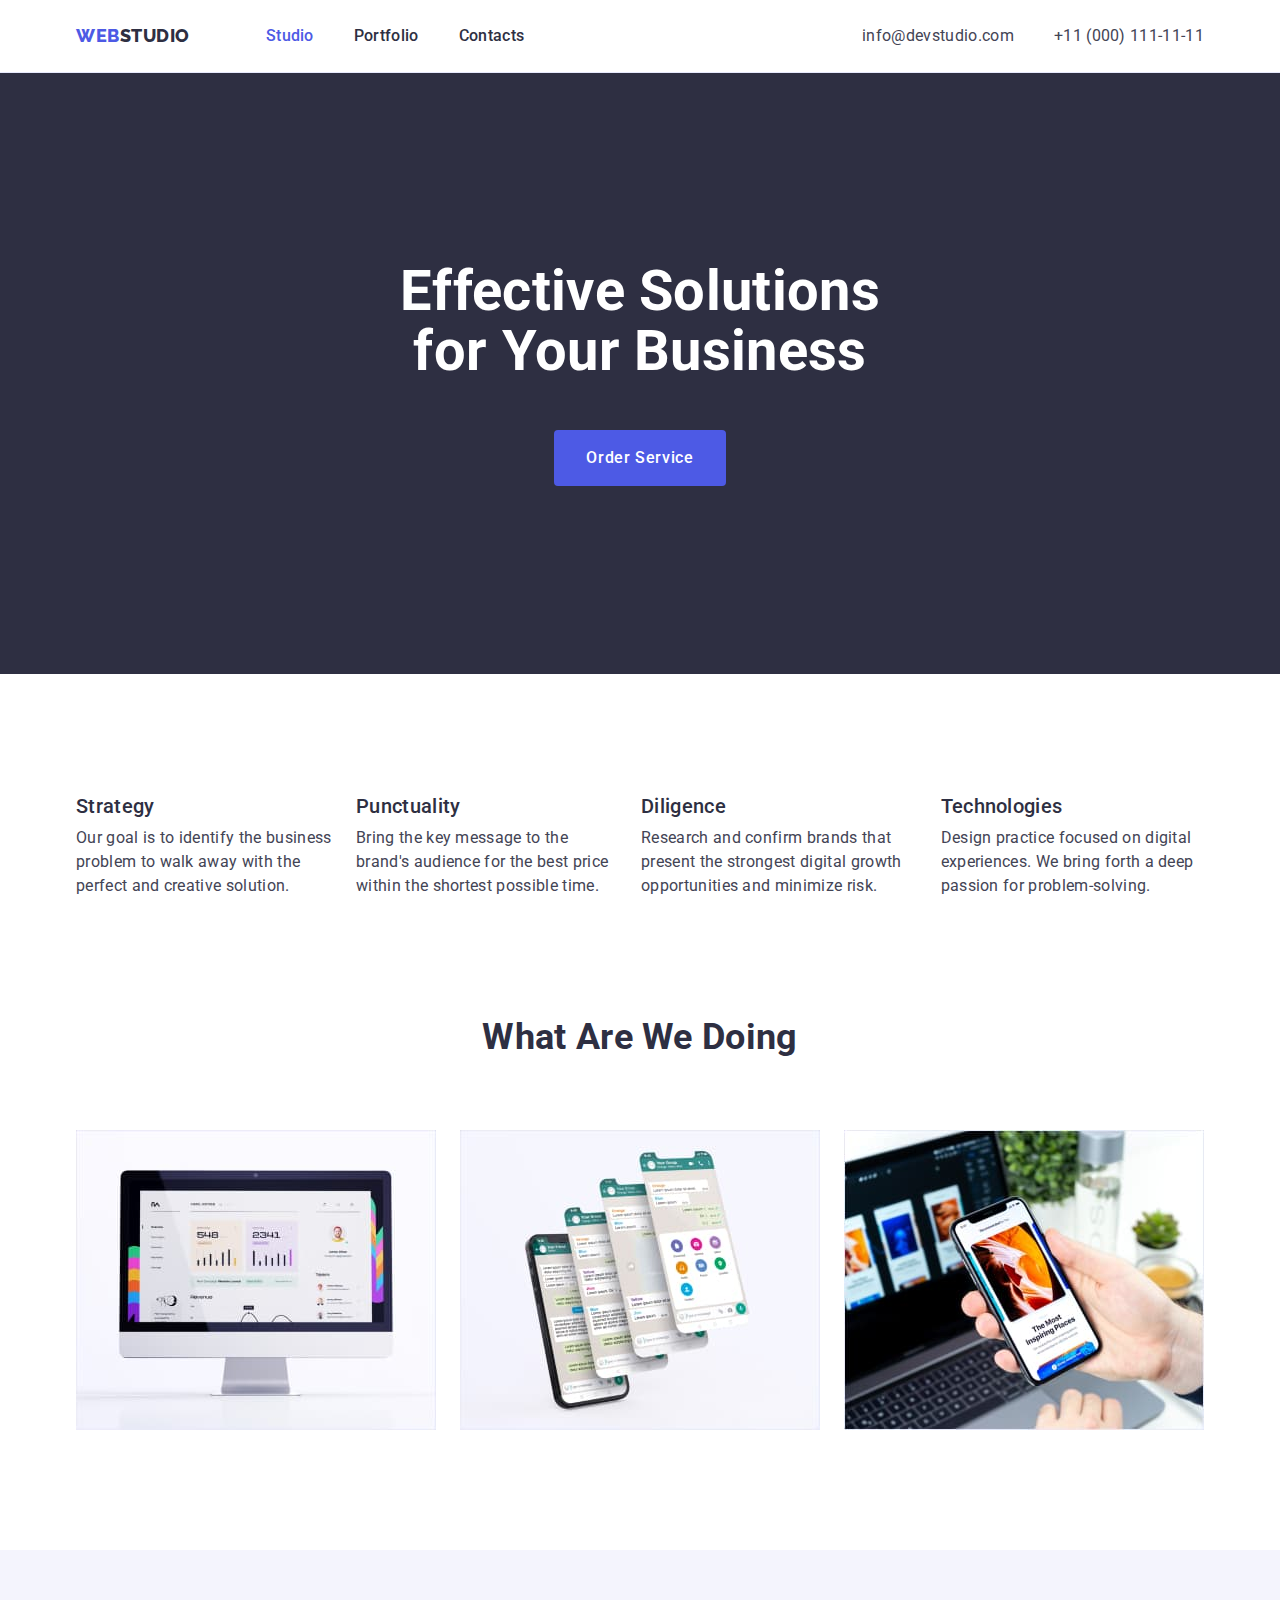
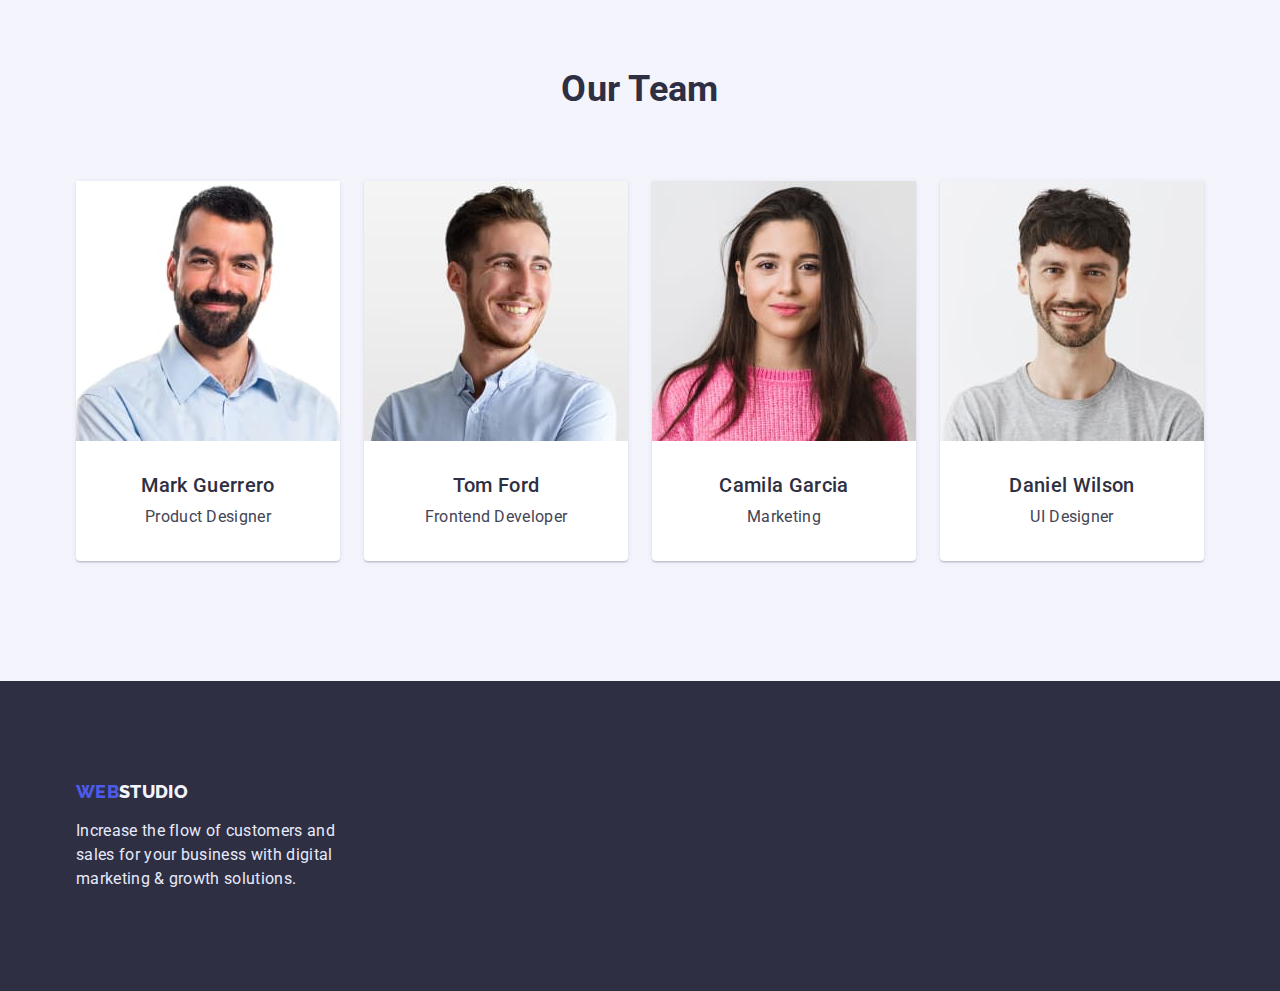
==== index.html @ c0992124 "Initial commit" ====
<!DOCTYPE html>
<html lang="en">

<head>
    <meta charset="UTF-8">
    <meta http-equiv="X-UA-Compatible" content="IE=edge">
    <meta name="viewport" content="width=device-width, initial-scale=1.0">
    <title>WebStudio</title>
    <link rel="preconnect" href="https://fonts.googleapis.com">
    <link rel="preconnect" href="https://fonts.gstatic.com" crossorigin>
    <link
        href="https://fonts.googleapis.com/css2?family=Raleway:wght@800&family=Roboto:wght@400;500;700;900&display=swap"
        rel="stylesheet">
    <link rel="stylesheet"
        href="https://cdnjs.cloudflare.com/ajax/libs/modern-normalize/1.1.0/modern-normalize.min.css">
    <link rel="stylesheet" href="./css/styles.css">
</head>

<body>

    <!-- Header -->

    <header class="header">
        <div class="conteiner page-headrer-conteiner">

            <nav class="header-navigation"><a class="link header-logo" href="./index.html"><span
                        class="first-logo">Web</span><span class="second-logo">Studio</span></a>
                <ul class="list header-list">
                    <li><a class="link header-link current" href="">Studio</a></li>
                    <li><a class="link header-link" href="./portfolio.html">Portfolio</a></li>
                    <li><a class="link header-link" href="">Contacts</a></li>
                </ul>
            </nav>
            <address>
                <ul class="list contacts page-address-conteiner">
                    <li><a class="link contacts-mail" href="mailto:info@devstudio.com">info@devstudio.com</a></li>
                    <li><a class="link contacts-tel" href="tel:+110001111111">+11 (000) 111-11-11</a></li>

                </ul>
            </address>
        </div>
    </header>

    <!-- /Header -->

    <main>

        <!--  Hero -->

        <section class="hero">
            <div class="conteiner">
                <h1 class="hero-title">Effective Solutions
                    for Your Business</h1>
                <button class="hero-btn" type="button">Order Service</button>
            </div>
        </section>

        <!-- /Hero -->

        <!--  Advantages -->

        <section class="section advantages-bottom">
            <div class="conteiner">

                <h2 class="section-title visually-hidden">Advantages</h2>
                <ul class="list section-list">
                    <li>
                        <h3 class="title-list">Strategy</h3>
                        <p class="text-list">Our goal is to identify the business
                            problem to walk away with the perfect and creative solution. </p>
                    </li>
                    <li>
                        <h3 class="title-list">Punctuality</h3>
                        <p class="text-list">Bring the key message to the brand's audience for the best price within the
                            shortest possible
                            time.</p>
                    </li>
                    <li>
                        <h3 class="title-list">Diligence</h3>
                        <p class="text-list">Research and confirm brands that present the strongest digital growth
                            opportunities and minimize
                            risk.</p>
                    </li>
                    <li>
                        <h3 class="title-list">Technologies</h3>
                        <p class="text-list">Design practice focused on digital experiences. We bring forth a deep
                            passion
                            for
                            problem-solving.</p>
                    </li>
                </ul>
            </div>
        </section>

        <!--  /Advantages -->

        <!-- Working direction -->

        <section class="section">
            <div class="conteiner">
                <h2 class="section-title">What are we doing</h2>
                <ul class="list section-list">
                    <li>
                        <img src="./images/img1.jpg" alt="computer" width="360" height="300">
                    </li>
                    <li>
                        <img src="./images/img2.jpg" alt="messenger" width="360" height="300">
                    </li>
                    <li>
                        <img src="./images/img3.jpg" alt="phone" width="360" height="300">
                    </li>
                </ul>
            </div>
        </section>

        <!-- /Working direction -->

        <!-- Our Team -->
        <section class="section team">
            <div class="conteiner">
                <h2 class="section-title">Our Team</h2>
                <ul class="list section-list">
                    <li class="bgr-color">
                        <img src="./images/img4.jpg" alt="Product Designer" width="264" height="260">
                        <div class="team-conteiner">
                            <h3 class="title-list">Mark Guerrero</h3>
                            <p class="text-list">Product Designer</p>
                        </div>
                    </li>
                    <li class="bgr-color">
                        <img src="./images/img5.jpg" alt="Frontend Developer" width="264" height="260">
                        <div class="team-conteiner">
                            <h3 class="title-list">Tom Ford</h3>
                            <p class="text-list">Frontend Developer</p>
                        </div>
                    </li>
                    <li class="bgr-color">

                        <img src="./images/img6.jpg" alt="Marketing" width="264" height="260">
                        <div class="team-conteiner">
                            <h3 class="title-list">Camila Garcia</h3>
                            <p class="text-list">Marketing</p>
                        </div>
                    </li>
                    <li class="bgr-color">
                        <img src="./images/img7.jpg" alt="UI Designer" width="264" height="260">

                        <div class="team-conteiner">
                            <h3 class="title-list">Daniel Wilson</h3>
                            <p class="text-list">UI Designer</p>
                        </div>
                    </li>
                </ul>
            </div>
        </section>

        <!-- /Our Team -->

    </main>

    <!-- footer -->
    <footer class="footer">
        <div class="conteiner">
            <a class="link footer-link" href="./index.html"><span class="first-logo">Web</span>Studio</a>
            <p class="footer-text">Increase the flow of customers and sales for your business with digital marketing &
                growth solutions.</p>
        </div>
    </footer>
    <!-- /footer -->
</body>

</html>
---- css/styles.css ----
:root {
    --primery-text-color: #434455;
    --title-text-color: #2E2F42;
    --accent-color: #4D5AE5;
}

body {
    font-family: 'Roboto', sans-serif;
    font-size: 16px;
    line-height: 1.5;
    letter-spacing: 0.02em;
    background-color: #ffffff;
    color: var(--primery-text-color);
}

.conteiner {
    max-width: 1158px;
    padding: 0 15px;
    margin: 0 auto;
}

.section {
    padding-top: 120px;
    padding-bottom: 120px;

}


/* -----------------Сброс--------------- */

h1,
h2,
h3,
h4,
p,
ul {
    margin-top: 0;
    margin-bottom: 0;
}

ul {
    padding-left: 0;
}

img {
    display: block;
    max-width: 100%;
    height: auto;
}

.list {
    list-style: none;
}

.link {
    text-decoration: none;
    font-style: normal;
}



/*------------------Header------------------ */
.header {
    padding-top: 24px;
    padding-bottom: 24px;
    border-bottom: 1px solid #E7E9FC;
}

.page-headrer-conteiner {
    display: flex;
    align-items: center;
    justify-content: space-between;
}


.header-logo {
    text-transform: uppercase;
    font-family: 'Raleway';
    font-weight: 800;
    font-size: 18px;
    line-height: 1.3;
    letter-spacing: 0.03em;
    /* margin: 24px 76px 24px auto; */
    margin-right: 76px;
}

.header-navigation {
    color: var(--title-text-color);
    font-weight: 500;

    display: flex;
}



.second-logo {
    color: var(--title-text-color);
}

.page-address-conteiner {
    display: flex;
    align-items: center;
    gap: 40px;

}


.contacts-mail,
.contacts-tel {
    color: var(--primery-text-color);
}

.header-logo:hover,
.header-logo:focus,
.header-link:hover,
.header-link:focus,
.contacts-mail:hover,
.contacts-mail:focus,
.contacts-tel:hover,
.contacts-tel:focus {
    color: #404BBF;
}

.header-list {
    display: flex;
    gap: 40px;
    align-items: center;

}

.header-link {
    font-weight: 500;
    color: var(--title-text-color);

}



.first-logo,
.current {
    color: var(--accent-color);
}

/* -----------------Hero--------------- */
.hero {
    background-color: #2E2F42;
    text-align: center;
    padding-top: 188px;
    padding-bottom: 188px;


}

.hero-title {
    display: flex;
    font-weight: 700;
    font-size: 56px;
    line-height: 1.08;
    text-align: center;
    color: #ffffff;

    margin-left: auto;
    margin-right: auto;


    width: 496px;
    margin-bottom: 48px;
    padding: 188px auto 292px auto;
}

.hero-btn {
    cursor: pointer;
    font-family: inherit;
    font-size: 16px;
    line-height: 1.5;
    font-weight: 500;
    letter-spacing: 0.04em;
    background-color: var(--accent-color);
    color: #ffffff;

    border-radius: 4px;
    border: 0;



    display: block;
    margin: 0 auto;

    padding: 16px 32px;

}

.hero-btn:hover,
.hero-btn:focus,
.filter-btn:hover,
.filter-btn:focus {
    background-color: #404BBF;
}

/* --------------------Advantages ---------------------*/


.section-title {
    color: var(--title-text-color);
    font-weight: 700;
    font-size: 36px;
    line-height: 1.1;
    text-align: center;
    text-transform: capitalize;
    margin-bottom: 72px;
}

.advantages-bottom {
    padding-bottom: 0;
}

.section-list {
    display: flex;
    gap: 24px;
}


.visually-hidden {
    position: absolute;
    width: 1px;
    height: 1px;
    margin: -1px;
    border: 0;
    padding: 0;
    white-space: nowrap;
    clip-path: inset(100%);
    clip: rect(0 0 0 0);
    overflow: hidden;
}

.title-list {
    font-weight: 500;
    font-size: 20px;
    line-height: 1.2;
    color: var(--title-text-color);
}

.text-list {
    color: var(--primery-text-color);
}




/*-----------------Our Team-------------------*/
.team {
    background-color: #F4F4FD;


}

.bgr-color {
    background-color: #ffffff;
    background: #FFFFFF;
    box-shadow: 0px 1px 6px rgba(46, 47, 66, 0.08), 0px 1px 1px rgba(46, 47, 66, 0.16), 0px 2px 1px rgba(46, 47, 66, 0.08);
    border-radius: 0px 0px 4px 4px;

}

.team-conteiner {
    text-align: center;
    padding: 32px 0;

}

.title-list {
    margin-bottom: 8px;
}

/* footer */
.footer {
    background-color: #2E2F42;
    align-items: center;
    padding-top: 100px;
    padding-bottom: 100px;
    align-content: flex-start;
}

.footer-link {
    font-family: 'Raleway';
    font-weight: 800;
    font-size: 18px;
    line-height: 1.16;
    color: #F4F4FD;
    text-transform: uppercase;
    margin-bottom: 16px;
    display: inline-block;

}

.footer-text {
    color: #E7E9FC;
    width: 264px;
}

/* ----------------Navigation filter----------------- */

.section-portfolio {
    padding-top: 96px;
    padding-bottom: 120px;
}

.filter-list {
    display: flex;
    margin-bottom: 72px;
    justify-content: center;
    gap: 24px;


}


.filter-btn {
    cursor: pointer;
    font-weight: 500;
    font-size: 16px;
    line-height: 1.5;
    display: flex;
    align-items: center;
    text-align: center;
    letter-spacing: 0.04em;
    color: #4D5AE5;
    background: #F4F4FD;
    padding: 12px 24px;



    border: 1px solid #E7E9FC;
    border-radius: 4px;

}

.filter-btn:hover,
.filter-btn:focus {
    color: #ffffff;
    background-color: #404BBF;

    border-radius: 4px;
    border-color: #404BBF;
}

.cards-wrapper {
    display: flex;
    flex-wrap: wrap;
    gap: 48px;
    column-gap: 24px;


}

.wrapper-border {}


.border {
    background: #FFFFFF;
    border: 1px solid #E7E9FC;
    border-top: 0;
    padding: 32px 16px;



}
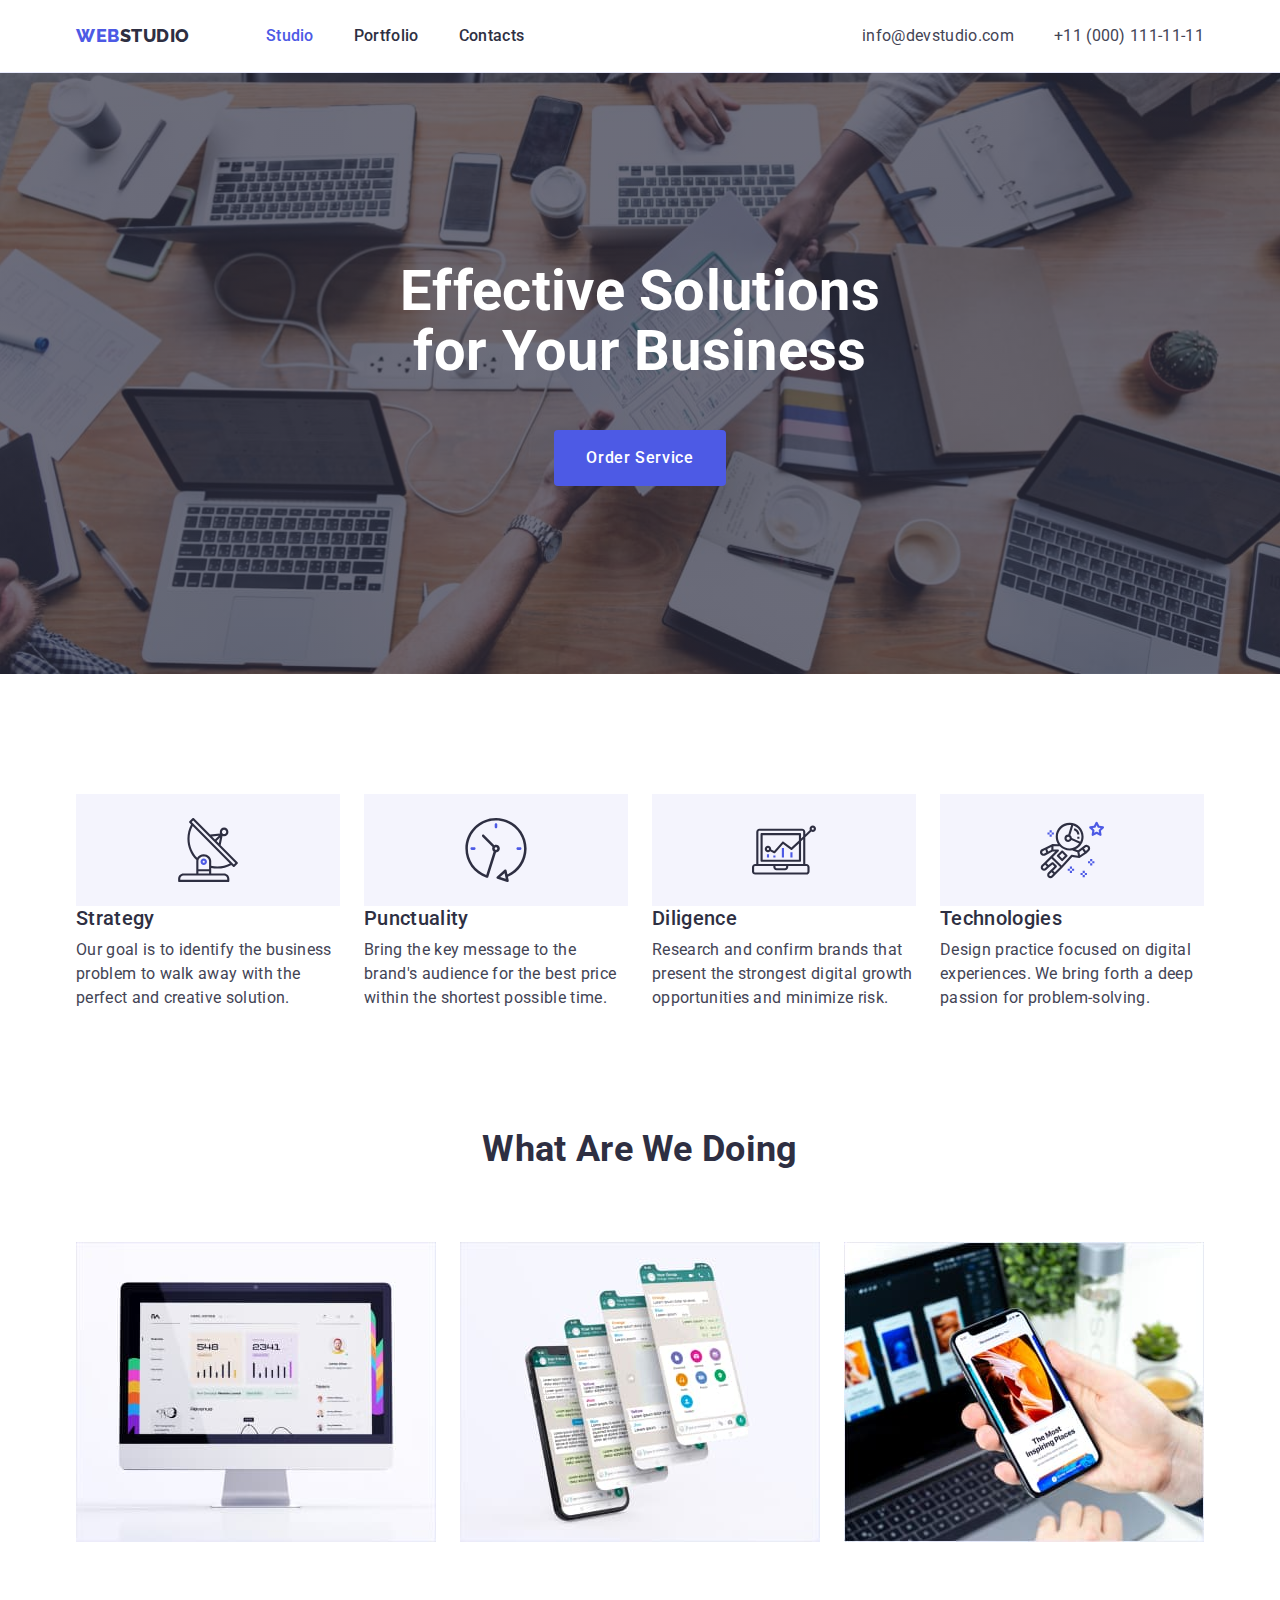
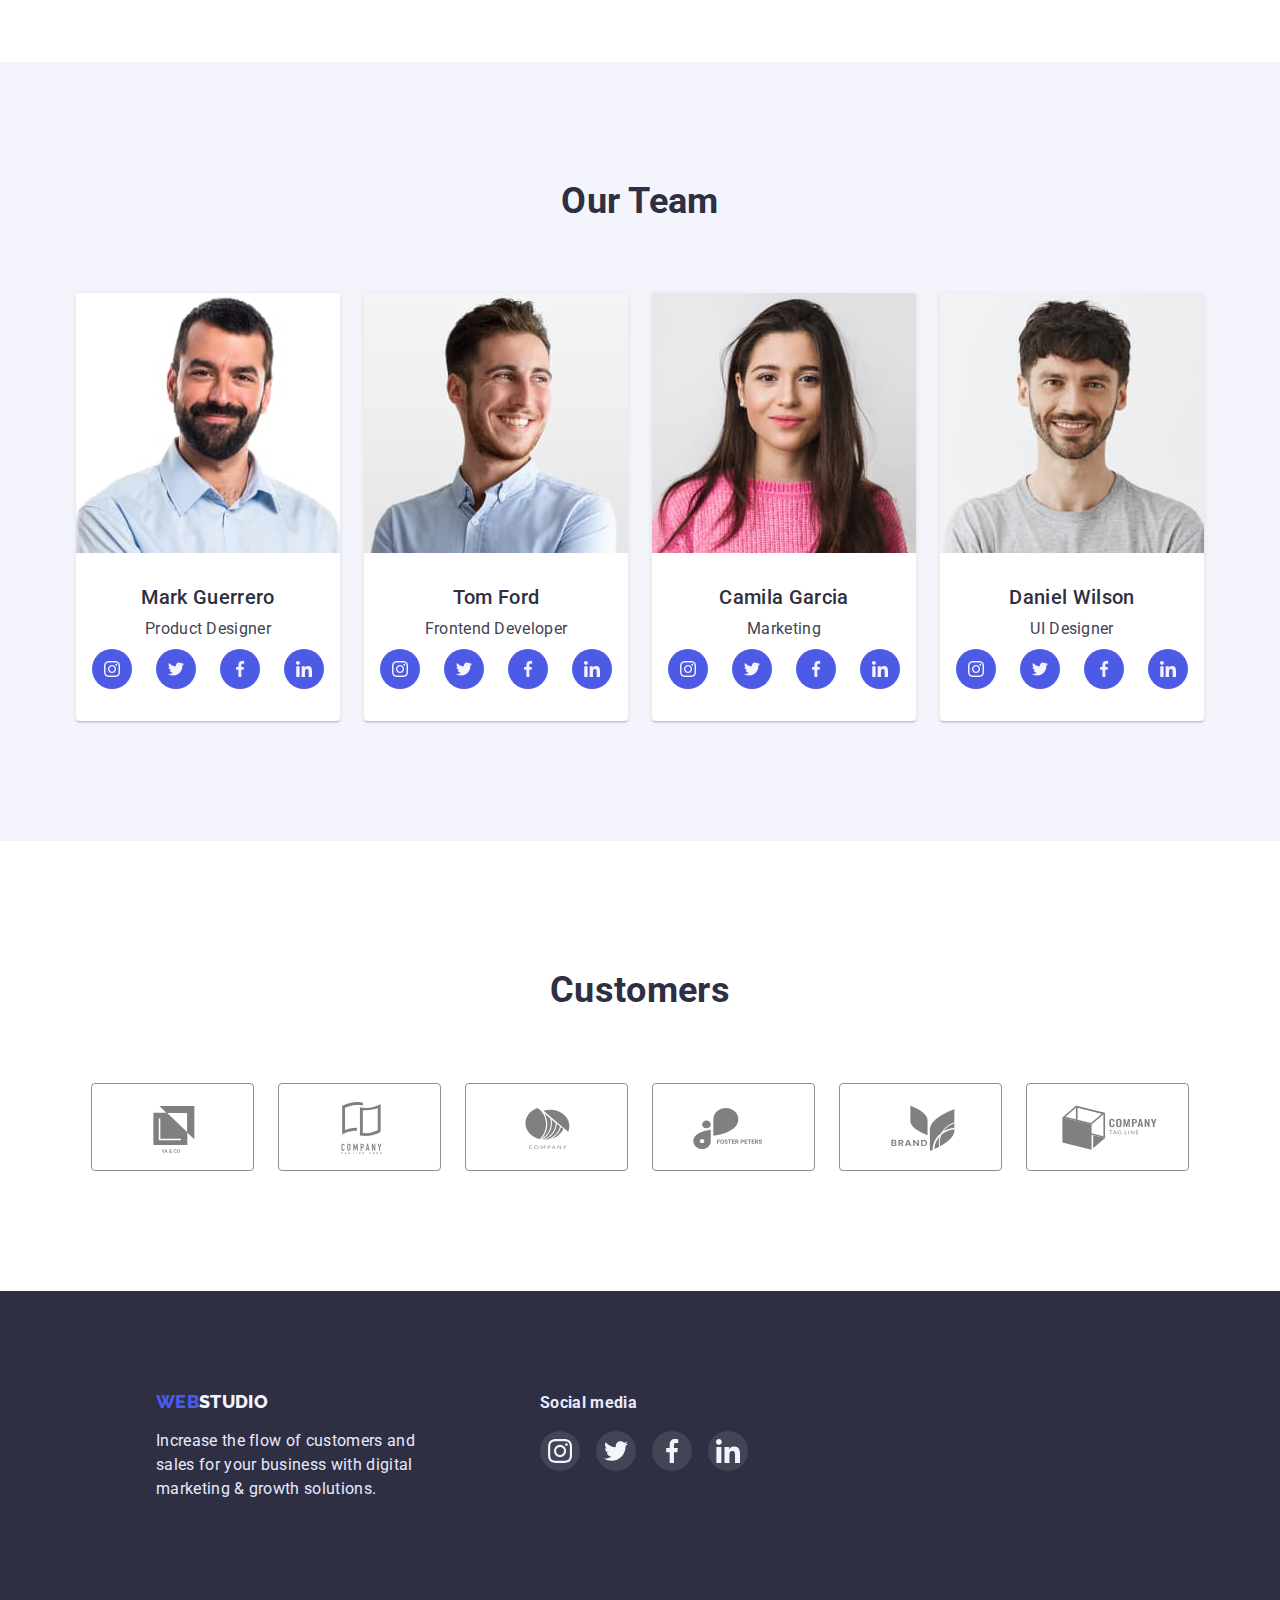
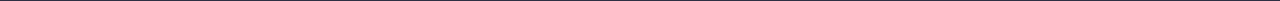
==== commit fdff46dc: "First try HW-4" ====
--- a/index.html
+++ b/index.html
@@ -52,6 +52,7 @@
                 <h1 class="hero-title">Effective Solutions
                     for Your Business</h1>
                 <button class="hero-btn" type="button">Order Service</button>
+
             </div>
         </section>
 
@@ -61,27 +62,51 @@
 
         <section class="section advantages-bottom">
             <div class="conteiner">
-
                 <h2 class="section-title visually-hidden">Advantages</h2>
                 <ul class="list section-list">
                     <li>
+                        <div class="svg-conteiner">
+                            <svg class="svg-icon" width="64px" height="64px">
+                                <use href="./images/symbol-defs.svg#icon-antenna">
+                                </use>
+                            </svg>
+                        </div>
                         <h3 class="title-list">Strategy</h3>
                         <p class="text-list">Our goal is to identify the business
                             problem to walk away with the perfect and creative solution. </p>
                     </li>
                     <li>
+                        <div class="svg-conteiner">
+                            <svg class="svg-icon" width="64" height="64">
+                                <use href="./images/symbol-defs.svg#icon-clock">
+                                </use>
+
+                            </svg>
+                        </div>
                         <h3 class="title-list">Punctuality</h3>
                         <p class="text-list">Bring the key message to the brand's audience for the best price within the
                             shortest possible
                             time.</p>
                     </li>
                     <li>
+                        <div class="svg-conteiner">
+                            <svg class="svg-icon" width="64" height="64">
+                                <use href="./images/symbol-defs.svg#icon-diagram">
+                                </use>
+                            </svg>
+                        </div>
                         <h3 class="title-list">Diligence</h3>
                         <p class="text-list">Research and confirm brands that present the strongest digital growth
                             opportunities and minimize
                             risk.</p>
                     </li>
                     <li>
+                        <div class="svg-conteiner">
+                            <svg class="svg-icon" width="64" height="64">
+                                <use href="./images/symbol-defs.svg#icon-astronaut">
+                                </use>
+                            </svg>
+                        </div>
                         <h3 class="title-list">Technologies</h3>
                         <p class="text-list">Design practice focused on digital experiences. We bring forth a deep
                             passion
@@ -125,6 +150,37 @@
                         <div class="team-conteiner">
                             <h3 class="title-list">Mark Guerrero</h3>
                             <p class="text-list">Product Designer</p>
+                            <ul class="list team-list">
+                                <li class="team-list-svg">
+                                    <a href="" class="team-svg link">
+                                        <svg class="svg-logo" width="16" height="16">
+                                            <use href="./images/symbol-defs.svg#icon-instagram">
+                                            </use>
+                                        </svg>
+                                    </a>
+                                </li>
+                                <li class="team-list-svg">
+                                    <a href="" class="team-svg link">
+                                        <svg class="svg-logo" width="16" height="16">
+                                            <use href="./images/symbol-defs.svg#icon-twitter"></use>
+                                        </svg>
+                                    </a>
+                                </li>
+                                <li class="team-list-svg">
+                                    <a href="" class="team-svg link">
+                                        <svg class="svg-logo" width="16" height="16">
+                                            <use href="./images/symbol-defs.svg#icon-facebook"></use>
+                                        </svg>
+                                    </a>
+                                </li>
+                                <li class="team-list-svg">
+                                    <a href="" class="team-svg link">
+                                        <svg class="svg-logo" width="16" height="16">
+                                            <use href="./images/symbol-defs.svg#icon-linkedin"></use>
+                                        </svg>
+                                    </a>
+                                </li>
+                            </ul>
                         </div>
                     </li>
                     <li class="bgr-color">
@@ -132,6 +188,37 @@
                         <div class="team-conteiner">
                             <h3 class="title-list">Tom Ford</h3>
                             <p class="text-list">Frontend Developer</p>
+                            <ul class="list team-list">
+                                <li class="team-list-svg">
+                                    <a href="" class="team-svg link">
+                                        <svg class="svg-logo" width="16" height="16">
+                                            <use href="./images/symbol-defs.svg#icon-instagram">
+                                            </use>
+                                        </svg>
+                                    </a>
+                                </li>
+                                <li class="team-list-svg">
+                                    <a href="" class="team-svg link">
+                                        <svg class="svg-logo" width="16" height="16">
+                                            <use href="./images/symbol-defs.svg#icon-twitter"></use>
+                                        </svg>
+                                    </a>
+                                </li>
+                                <li class="team-list-svg">
+                                    <a class="team-svg link">
+                                        <svg class="svg-logo" width="16" height="16">
+                                            <use href="./images/symbol-defs.svg#icon-facebook"></use>
+                                        </svg>
+                                    </a>
+                                </li>
+                                <li class="team-list-svg">
+                                    <a href="" class="team-svg link">
+                                        <svg class="svg-logo" width="16" height="16">
+                                            <use href="./images/symbol-defs.svg#icon-linkedin"></use>
+                                        </svg>
+                                    </a>
+                                </li>
+                            </ul>
                         </div>
                     </li>
                     <li class="bgr-color">
@@ -140,6 +227,37 @@
                         <div class="team-conteiner">
                             <h3 class="title-list">Camila Garcia</h3>
                             <p class="text-list">Marketing</p>
+                            <ul class="list team-list">
+                                <li class="team-list-svg">
+                                    <a href="" class="team-svg link">
+                                        <svg class="svg-logo" width="16" height="16">
+                                            <use href="./images/symbol-defs.svg#icon-instagram">
+                                            </use>
+                                        </svg>
+                                    </a>
+                                </li>
+                                <li class="team-list-svg">
+                                    <a href="" class="team-svg link">
+                                        <svg class="svg-logo" width="16" height="16">
+                                            <use href="./images/symbol-defs.svg#icon-twitter"></use>
+                                        </svg>
+                                    </a>
+                                </li>
+                                <li class="team-list-svg">
+                                    <a href="" class="team-svg link">
+                                        <svg class="svg-logo" width="16" height="16">
+                                            <use href="./images/symbol-defs.svg#icon-facebook"></use>
+                                        </svg>
+                                    </a>
+                                </li>
+                                <li class="team-list-svg">
+                                    <a href="" class="team-svg link">
+                                        <svg class="svg-logo" width="16" height="16">
+                                            <use href="./images/symbol-defs.svg#icon-linkedin"></use>
+                                        </svg>
+                                    </a>
+                                </li>
+                            </ul>
                         </div>
                     </li>
                     <li class="bgr-color">
@@ -148,6 +266,37 @@
                         <div class="team-conteiner">
                             <h3 class="title-list">Daniel Wilson</h3>
                             <p class="text-list">UI Designer</p>
+                            <ul class="list team-list">
+                                <li class="team-list-svg">
+                                    <a href="" class="team-svg link">
+                                        <svg class="svg-logo" width="16" height="16">
+                                            <use href="./images/symbol-defs.svg#icon-instagram">
+                                            </use>
+                                        </svg>
+                                    </a>
+                                </li>
+                                <li class="team-list-svg">
+                                    <a href="" class="team-svg link">
+                                        <svg class="svg-logo" width="16" height="16">
+                                            <use href="./images/symbol-defs.svg#icon-twitter"></use>
+                                        </svg>
+                                    </a>
+                                </li>
+                                <li class="team-list-svg">
+                                    <a href="" class="team-svg link">
+                                        <svg class="svg-logo" width="16" height="16">
+                                            <use href="./images/symbol-defs.svg#icon-facebook"></use>
+                                        </svg>
+                                    </a>
+                                </li>
+                                <li class="team-list-svg">
+                                    <a href="" class="team-svg link">
+                                        <svg class="svg-logo" width="16" height="16">
+                                            <use href="./images/symbol-defs.svg#icon-linkedin"></use>
+                                        </svg>
+                                    </a>
+                                </li>
+                            </ul>
                         </div>
                     </li>
                 </ul>
@@ -156,15 +305,86 @@
 
         <!-- /Our Team -->
 
+        <section class="customers-section">
+            <div class="conteiner customers-conteiner">
+                <h2 class="section-title">Customers</h2>
+                <ul class="list list-customers">
+                    <li class="logo-item">
+                        <a href="" class="logo-customers">
+                            <svg width="104" height="56">
+                                <use class="logo-icon" href="./images/symbol-defs.svg#icon-Logo1"></use>
+                            </svg>
+                        </a>
+                    </li>
+                    <li class="logo-item">
+                        <a href="" class="logo-customers">
+                            <svg width="104" height="56">
+                                <use class="logo-icon" href="./images/symbol-defs.svg#icon-Logo2"></use>
+                            </svg>
+                        </a>
+                    </li>
+                    <li class="logo-item">
+                        <a href="" class="logo-customers">
+                            <svg width="104" height="56">
+                                <use class="logo-icon" href="./images/symbol-defs.svg#icon-Logo3"></use>
+                            </svg>
+                        </a>
+                    </li>
+                    <li class="logo-item">
+                        <a href="" class="logo-customers">
+                            <svg width="104" height="56">
+                                <use class="logo-icon" href="./images/symbol-defs.svg#icon-Logo4"></use>
+                            </svg>
+                        </a>
+                    </li>
+                    <li class="logo-item">
+                        <a href="" class="logo-customers">
+                            <svg width="104" height="56">
+                                <use class="logo-icon" href="./images/symbol-defs.svg#icon-Logo5"></use>
+                            </svg>
+                        </a>
+                    </li>
+                    <li class="logo-item">
+                        <a href="" class="logo-customers">
+                            <svg width="104" height="56">
+                                <use class="logo-icon" href="./images/symbol-defs.svg#icon-Logo6"></use>
+                            </svg>
+                        </a>
+                    </li>
+                </ul>
+            </div>
+        </section>
     </main>
 
     <!-- footer -->
+
     <footer class="footer">
-        <div class="conteiner">
+        <div class="conteiner footer-conteiner">
             <a class="link footer-link" href="./index.html"><span class="first-logo">Web</span>Studio</a>
             <p class="footer-text">Increase the flow of customers and sales for your business with digital marketing &
                 growth solutions.</p>
         </div>
+        <div class="conteiner social-section">
+
+            <h4 class="footer-text">Social media</h4>
+            <div class="social-conteiner">
+                <ul class="list social-list">
+                    <li class="social-item"><a class="social-link" href=""><svg width="24" height="24">
+                                <use href="./images/symbol-defs.svg#icon-instagram"></use>
+                            </svg></a></li>
+                    <li class="social-item"><a class="social-link" href=""><svg width="24" height="24">
+                                <use href="./images/symbol-defs.svg#icon-twitter"></use>
+                            </svg></a></li>
+                    <li class="social-item"><a class="social-link" href=""><svg width="24" height="24">
+                                <use href="./images/symbol-defs.svg#icon-facebook"></use>
+                            </svg></a></li>
+                    <li class="social-item"><a class="social-link" href=""><svg width="24" height="24">
+                                <use href="./images/symbol-defs.svg#icon-linkedin"></use>
+                            </svg></a></li>
+                </ul>
+            </div>
+        </div>
+   
     </footer>
     <!-- /footer -->
 </body>
--- a/css/styles.css
+++ b/css/styles.css
@@ -64,6 +64,7 @@
     padding-top: 24px;
     padding-bottom: 24px;
     border-bottom: 1px solid #E7E9FC;
+    box-shadow: 0px 2px 1px rgba(46, 47, 66, 0.08), 0px 1px 1px rgba(46, 47, 66, 0.16), 0px 1px 6px rgba(46, 47, 66, 0.08);
 }
 
 .page-headrer-conteiner {
@@ -80,7 +81,7 @@
     font-size: 18px;
     line-height: 1.3;
     letter-spacing: 0.03em;
-    /* margin: 24px 76px 24px auto; */
+ 
     margin-right: 76px;
 }
 
@@ -147,8 +148,10 @@
     text-align: center;
     padding-top: 188px;
     padding-bottom: 188px;
-
-
+    background-image: linear-gradient(rgba(46, 47, 66, 0.7), rgba(46, 47, 66, 0.7)), url('../images/people-office.jpg');
+    background-repeat: no-repeat;
+    background-position: center;
+    background-size: cover;
 }
 
 .hero-title {
@@ -181,8 +184,6 @@
     border-radius: 4px;
     border: 0;
 
-
-
     display: block;
     margin: 0 auto;
 
@@ -198,7 +199,16 @@
 }
 
 /* --------------------Advantages ---------------------*/
-
+.svg-conteiner {
+    padding: 0;
+    border: none;
+    width: 264px;
+    height: 112px;
+    display: flex;
+    align-items: center;
+    justify-content: center;
+    background: #F4F4FD;
+}
 
 .section-title {
     color: var(--title-text-color);
@@ -272,14 +282,101 @@
     margin-bottom: 8px;
 }
 
-/* footer */
+.team-list {
+    display: flex;
+    flex-direction: row;
+    justify-content: center;
+    align-items: center;
+    padding: 0px;
+    margin-top: 8px;
+    margin-left: 16px;
+    gap: 24px;
+
+    width: 232px;
+    height: 40px;
+}
+
+.team-list-svg {
+    border-radius: 50%;
+    background-color: var(--accent-color);
+}
+
+.team-list-svg:hover {
+    background-color: #404BBF;
+}
+
+.team-svg {
+    display: flex;
+    align-items: center;
+    justify-content: center;
+
+    width: 40px;
+    height: 40px;
+}
+
+.customers-section {
+    padding-top: 130px;
+    padding-bottom: 120px;
+}
+
+.customers-conteiner {
+    width: 1128px;
+    height: 200px;
+}
+
+.list-customers {
+    display: flex;
+    flex-direction: row;
+    padding: 0px;
+    gap: 24px;
+}
+
+.logo-item {
+    width: 168px;
+    height: 88px;
+}
+
+.logo-customers {
+    display: flex;
+    justify-content: center;
+    align-items: center;
+    width: 100%;
+    height: 100%;
+    color: gray;
+
+    border: 1px solid #8E8F99;
+    border-radius: 4px;
+}
+
+.logo-customers:hover {
+    color: #404BBF;
+    border: 1px solid #404BBF;
+}
+
+
+
+.logo-icon {
+    fill: currentColor;
+}
+
+/* ---------------footer---------------- */
+
 .footer {
+    display: flex;
     background-color: #2E2F42;
-    align-items: center;
+   
     padding-top: 100px;
     padding-bottom: 100px;
-    align-content: flex-start;
-}
+   
+}
+
+.footer-conteiner {
+    padding: 0;
+    margin-left: 156px;
+    margin-right: 120px;
+
+}
+
 
 .footer-link {
     font-family: 'Raleway';
@@ -298,6 +395,46 @@
     width: 264px;
 }
 
+.social-section {
+    padding: 0;
+    margin: 0;
+    width: 208px;
+    height: 80px;
+
+}
+
+
+
+.social-list {
+    display: flex;
+    flex-direction: row;
+    align-items: flex-start;
+    margin-top: 16px;
+    padding: 0px;
+    gap: 16px;
+    height: 40px;
+
+}
+
+.social-item {
+    border-radius: 50%;
+    background: rgba(255, 255, 255, 0.1);
+}
+
+.social-link {
+    display: flex;
+    align-items: center;
+    justify-content: center;
+
+    width: 40px;
+    height: 40px;
+}
+
+
+.social-item:hover {
+    background: #31D0AA;
+}
+
 /* ----------------Navigation filter----------------- */
 
 .section-portfolio {
@@ -342,6 +479,7 @@
 
     border-radius: 4px;
     border-color: #404BBF;
+    box-shadow: 0px 3px 1px rgba(0, 0, 0, 0.1), 0px 2px 1px rgba(0, 0, 0, 0.08), 0px 2px 2px rgba(0, 0, 0, 0.12);
 }
 
 .cards-wrapper {
@@ -349,11 +487,11 @@
     flex-wrap: wrap;
     gap: 48px;
     column-gap: 24px;
-
-
-}
-
-.wrapper-border {}
+}
+
+.link-wrapper:hover {
+    box-shadow: 0px 1px 6px rgba(46, 47, 66, 0.08), 0px 1px 1px rgba(46, 47, 66, 0.16), 0px 2px 1px rgba(46, 47, 66, 0.08);
+}
 
 
 .border {
@@ -362,6 +500,4 @@
     border-top: 0;
     padding: 32px 16px;
 
-
-
 }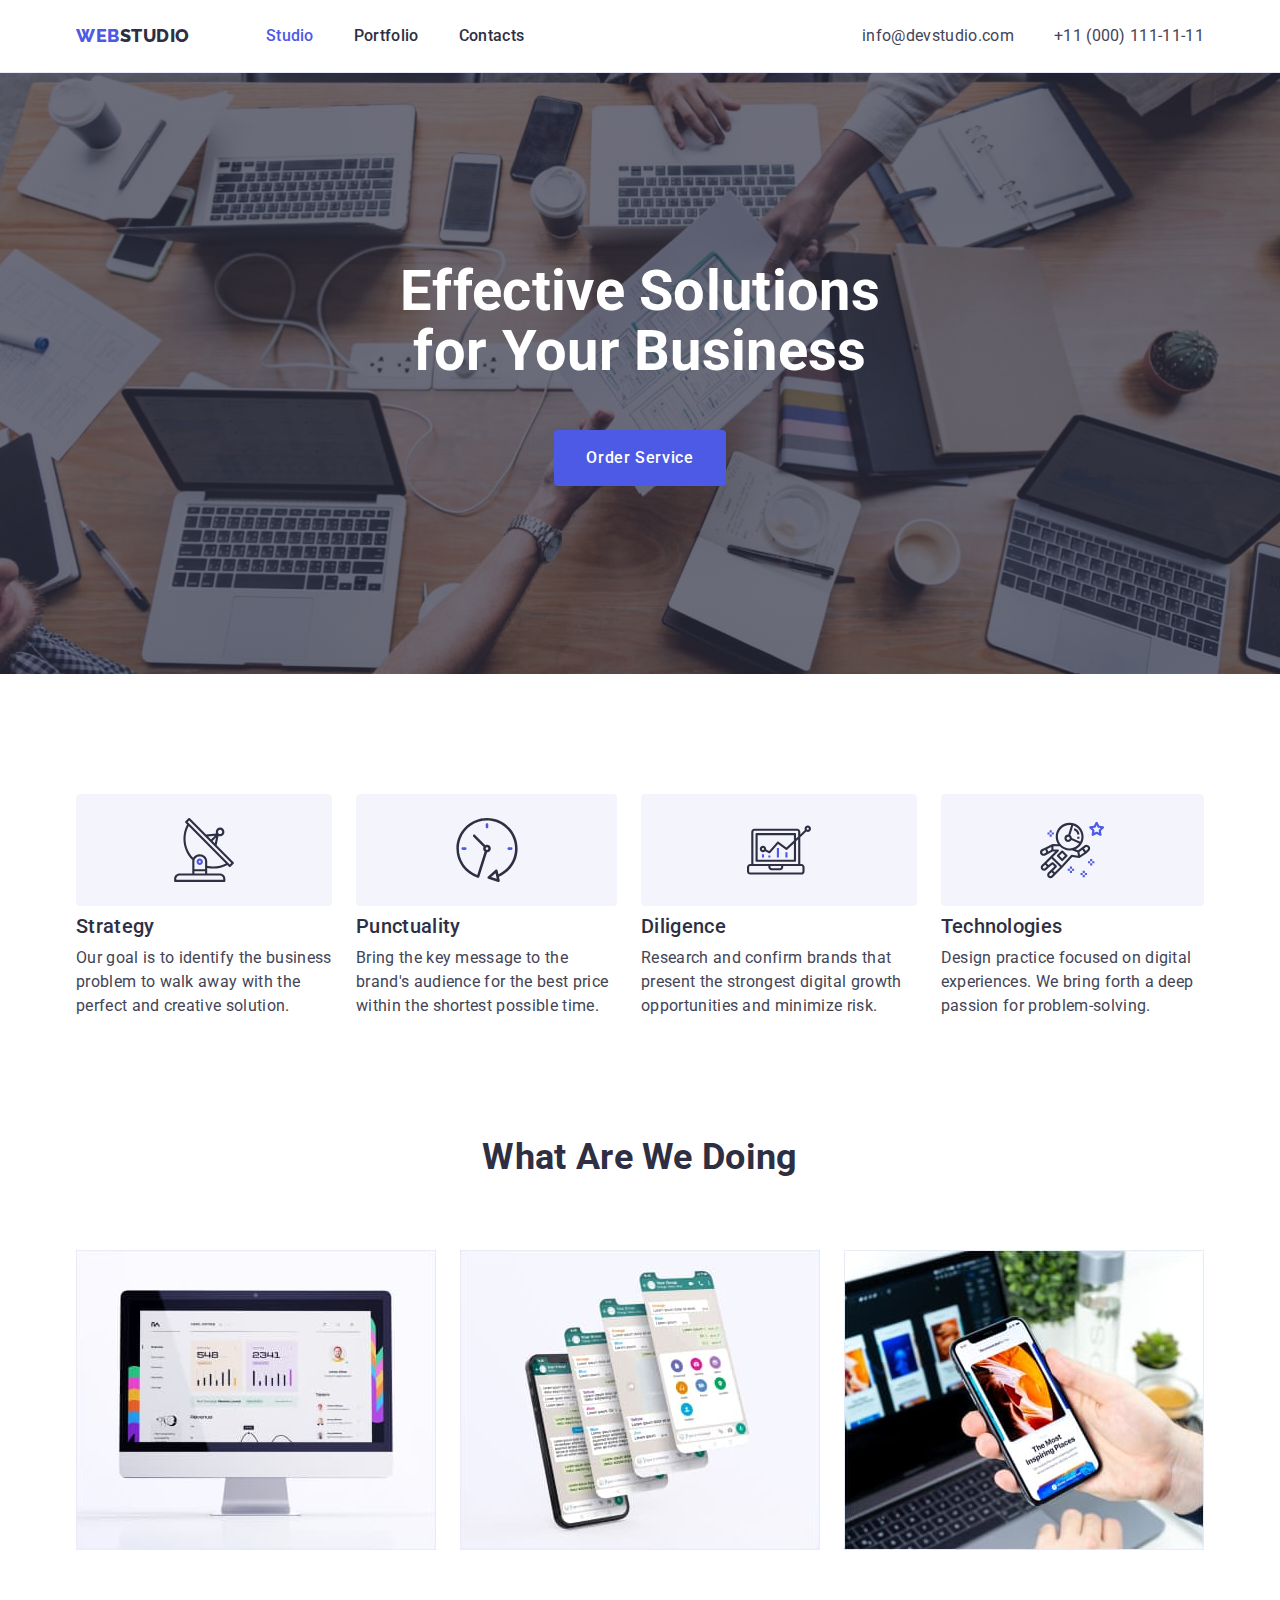
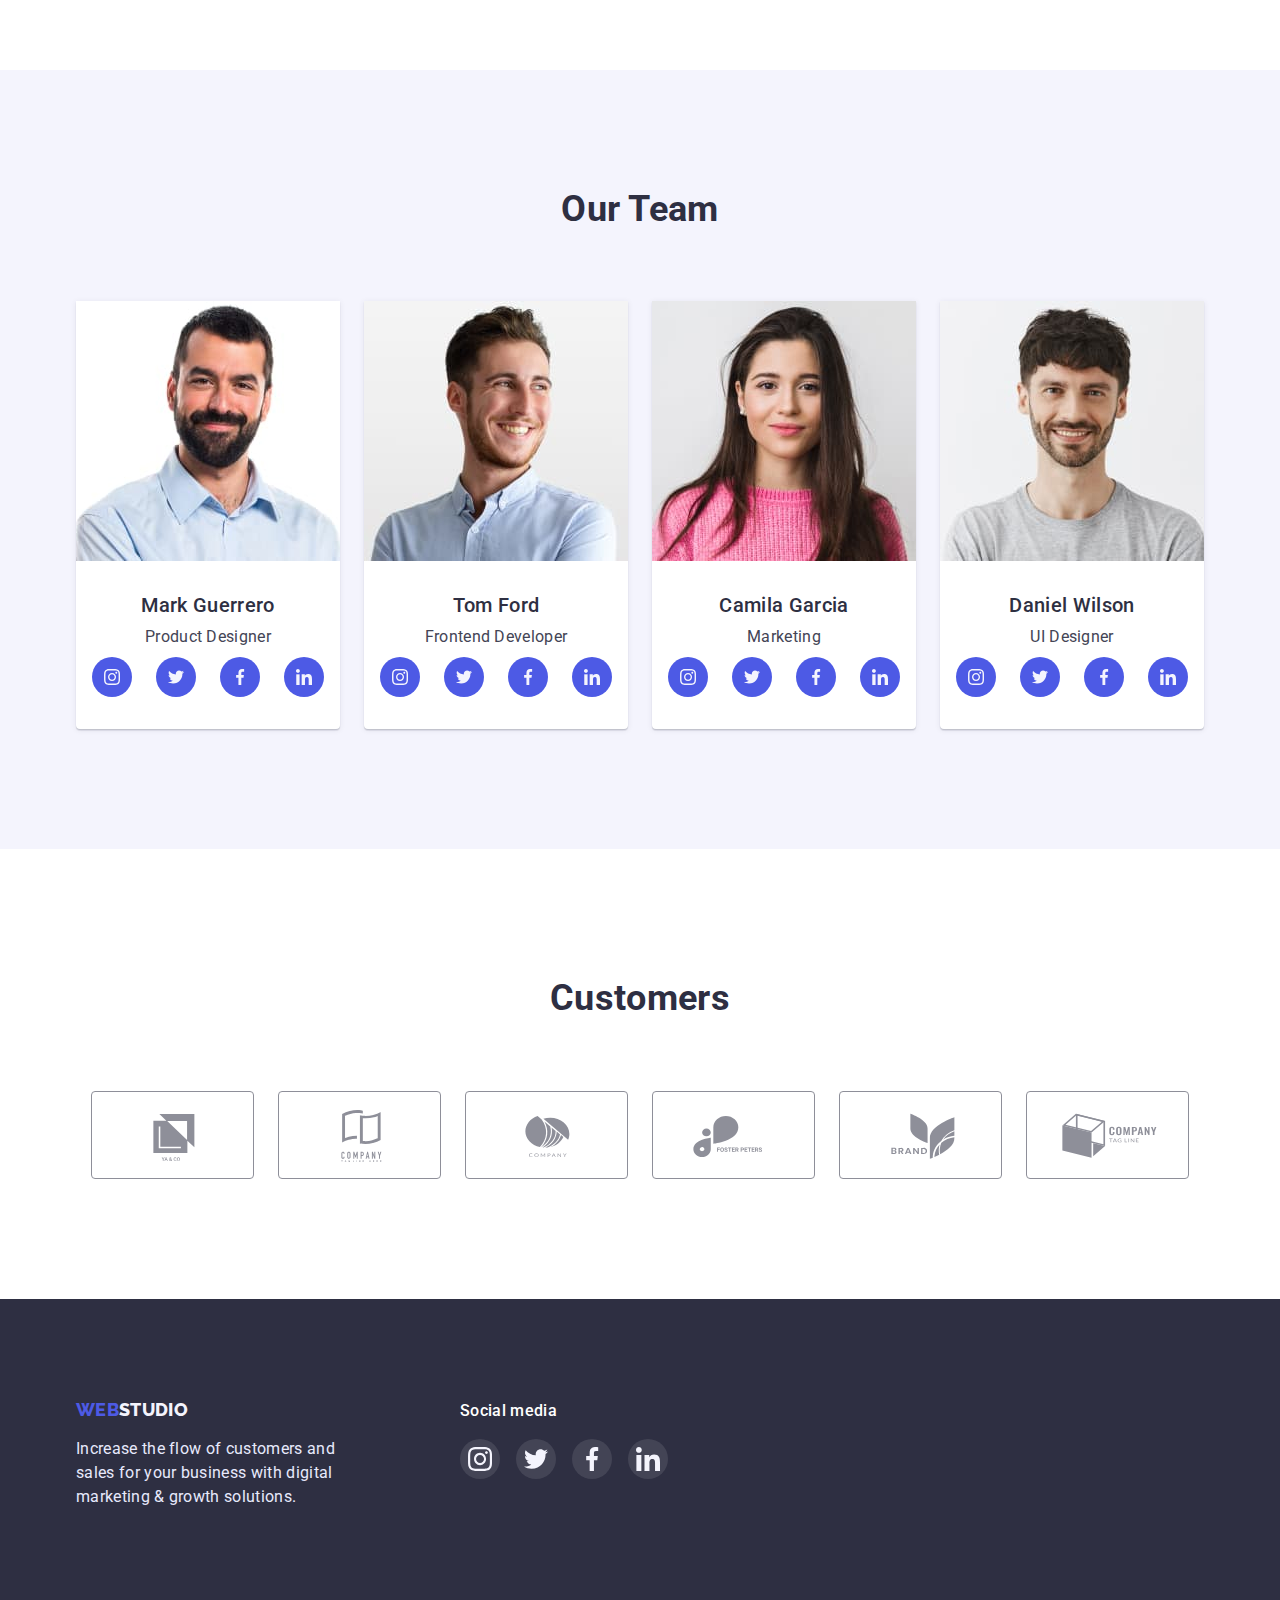
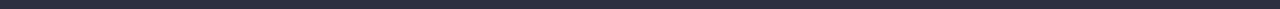
==== commit 6ef6a6b6: "edits 4-HW" ====
--- a/index.html
+++ b/index.html
@@ -149,7 +149,7 @@
                         <img src="./images/img4.jpg" alt="Product Designer" width="264" height="260">
                         <div class="team-conteiner">
                             <h3 class="title-list">Mark Guerrero</h3>
-                            <p class="text-list">Product Designer</p>
+                            <p class="text-list text-item">Product Designer</p>
                             <ul class="list team-list">
                                 <li class="team-list-svg">
                                     <a href="" class="team-svg link">
@@ -187,7 +187,7 @@
                         <img src="./images/img5.jpg" alt="Frontend Developer" width="264" height="260">
                         <div class="team-conteiner">
                             <h3 class="title-list">Tom Ford</h3>
-                            <p class="text-list">Frontend Developer</p>
+                            <p class="text-list text-item">Frontend Developer</p>
                             <ul class="list team-list">
                                 <li class="team-list-svg">
                                     <a href="" class="team-svg link">
@@ -226,7 +226,7 @@
                         <img src="./images/img6.jpg" alt="Marketing" width="264" height="260">
                         <div class="team-conteiner">
                             <h3 class="title-list">Camila Garcia</h3>
-                            <p class="text-list">Marketing</p>
+                            <p class="text-list text-item">Marketing</p>
                             <ul class="list team-list">
                                 <li class="team-list-svg">
                                     <a href="" class="team-svg link">
@@ -265,7 +265,7 @@
 
                         <div class="team-conteiner">
                             <h3 class="title-list">Daniel Wilson</h3>
-                            <p class="text-list">UI Designer</p>
+                            <p class="text-list text-item">UI Designer</p>
                             <ul class="list team-list">
                                 <li class="team-list-svg">
                                     <a href="" class="team-svg link">
@@ -359,32 +359,34 @@
     <!-- footer -->
 
     <footer class="footer">
-        <div class="conteiner footer-conteiner">
-            <a class="link footer-link" href="./index.html"><span class="first-logo">Web</span>Studio</a>
-            <p class="footer-text">Increase the flow of customers and sales for your business with digital marketing &
-                growth solutions.</p>
-        </div>
-        <div class="conteiner social-section">
-
-            <h4 class="footer-text">Social media</h4>
-            <div class="social-conteiner">
+        <div class="conteiner footer-box">
+            <div class="conteiner footer-conteiner">
+                <a class="link footer-link" href="./index.html"><span class="first-logo">Web</span>Studio</a>
+                <p class="footer-text">Increase the flow of customers and sales for your business with digital marketing
+                    &
+                    growth solutions.</p>
+            </div>
+            <div class="conteiner social-section">
+
+                <h4 class="social-text">Social media</h4>
+
                 <ul class="list social-list">
-                    <li class="social-item"><a class="social-link" href=""><svg width="24" height="24">
+                    <li><a class="social-link social-item" href=""><svg width="24" height="24">
                                 <use href="./images/symbol-defs.svg#icon-instagram"></use>
                             </svg></a></li>
-                    <li class="social-item"><a class="social-link" href=""><svg width="24" height="24">
+                    <li><a class="social-link social-item" href=""><svg width="24" height="24">
                                 <use href="./images/symbol-defs.svg#icon-twitter"></use>
                             </svg></a></li>
-                    <li class="social-item"><a class="social-link" href=""><svg width="24" height="24">
+                    <li><a class="social-link social-item" href=""><svg width="24" height="24">
                                 <use href="./images/symbol-defs.svg#icon-facebook"></use>
                             </svg></a></li>
-                    <li class="social-item"><a class="social-link" href=""><svg width="24" height="24">
+                    <li><a class="social-link social-item" href=""><svg width="24" height="24">
                                 <use href="./images/symbol-defs.svg#icon-linkedin"></use>
                             </svg></a></li>
                 </ul>
+
             </div>
         </div>
-   
     </footer>
     <!-- /footer -->
 </body>
--- a/css/styles.css
+++ b/css/styles.css
@@ -81,7 +81,7 @@
     font-size: 18px;
     line-height: 1.3;
     letter-spacing: 0.03em;
- 
+
     margin-right: 76px;
 }
 
@@ -202,7 +202,8 @@
 .svg-conteiner {
     padding: 0;
     border: none;
-    width: 264px;
+    border-radius: 4px;
+    margin-bottom: 8px;
     height: 112px;
     display: flex;
     align-items: center;
@@ -252,8 +253,12 @@
 
 .text-list {
     color: var(--primery-text-color);
-}
-
+
+}
+
+.text-item {
+    margin-bottom: 8px;
+}
 
 
 
@@ -265,6 +270,7 @@
 }
 
 .bgr-color {
+    width: 1440px;
     background-color: #ffffff;
     background: #FFFFFF;
     box-shadow: 0px 1px 6px rgba(46, 47, 66, 0.08), 0px 1px 1px rgba(46, 47, 66, 0.16), 0px 2px 1px rgba(46, 47, 66, 0.08);
@@ -288,24 +294,21 @@
     justify-content: center;
     align-items: center;
     padding: 0px;
-    margin-top: 8px;
-    margin-left: 16px;
+
     gap: 24px;
 
-    width: 232px;
-    height: 40px;
-}
-
-.team-list-svg {
+}
+
+
+.team-svg:hover {
+    background-color: #404BBF;
+}
+
+.team-svg {
     border-radius: 50%;
     background-color: var(--accent-color);
-}
-
-.team-list-svg:hover {
-    background-color: #404BBF;
-}
-
-.team-svg {
+
+
     display: flex;
     align-items: center;
     justify-content: center;
@@ -342,13 +345,14 @@
     align-items: center;
     width: 100%;
     height: 100%;
-    color: gray;
+    color: #8E8F99;
 
     border: 1px solid #8E8F99;
     border-radius: 4px;
 }
 
-.logo-customers:hover {
+.logo-customers:hover,
+.logo-customers:focus {
     color: #404BBF;
     border: 1px solid #404BBF;
 }
@@ -362,17 +366,21 @@
 /* ---------------footer---------------- */
 
 .footer {
-    display: flex;
+    /* display: flex; */
     background-color: #2E2F42;
-   
     padding-top: 100px;
     padding-bottom: 100px;
-   
-}
+
+}
+
+.footer-box {
+    display: flex;
+}
+
 
 .footer-conteiner {
     padding: 0;
-    margin-left: 156px;
+    margin: 0;
     margin-right: 120px;
 
 }
@@ -396,6 +404,7 @@
 }
 
 .social-section {
+
     padding: 0;
     margin: 0;
     width: 208px;
@@ -403,16 +412,19 @@
 
 }
 
+.social-text {
+    font-weight: 500;
+    line-height: 24px;
+    color: #FFFFFF;
+    margin-bottom: 16px;
+}
 
 
 .social-list {
     display: flex;
-    flex-direction: row;
-    align-items: flex-start;
-    margin-top: 16px;
     padding: 0px;
     gap: 16px;
-    height: 40px;
+
 
 }
 
@@ -477,7 +489,7 @@
     color: #ffffff;
     background-color: #404BBF;
 
-    border-radius: 4px;
+
     border-color: #404BBF;
     box-shadow: 0px 3px 1px rgba(0, 0, 0, 0.1), 0px 2px 1px rgba(0, 0, 0, 0.08), 0px 2px 2px rgba(0, 0, 0, 0.12);
 }
@@ -489,7 +501,12 @@
     column-gap: 24px;
 }
 
-.link-wrapper:hover {
+.link-wrapper {
+    display: block;
+}
+
+.link-wrapper:hover,
+.link-wrapper:focus {
     box-shadow: 0px 1px 6px rgba(46, 47, 66, 0.08), 0px 1px 1px rgba(46, 47, 66, 0.16), 0px 2px 1px rgba(46, 47, 66, 0.08);
 }
 
